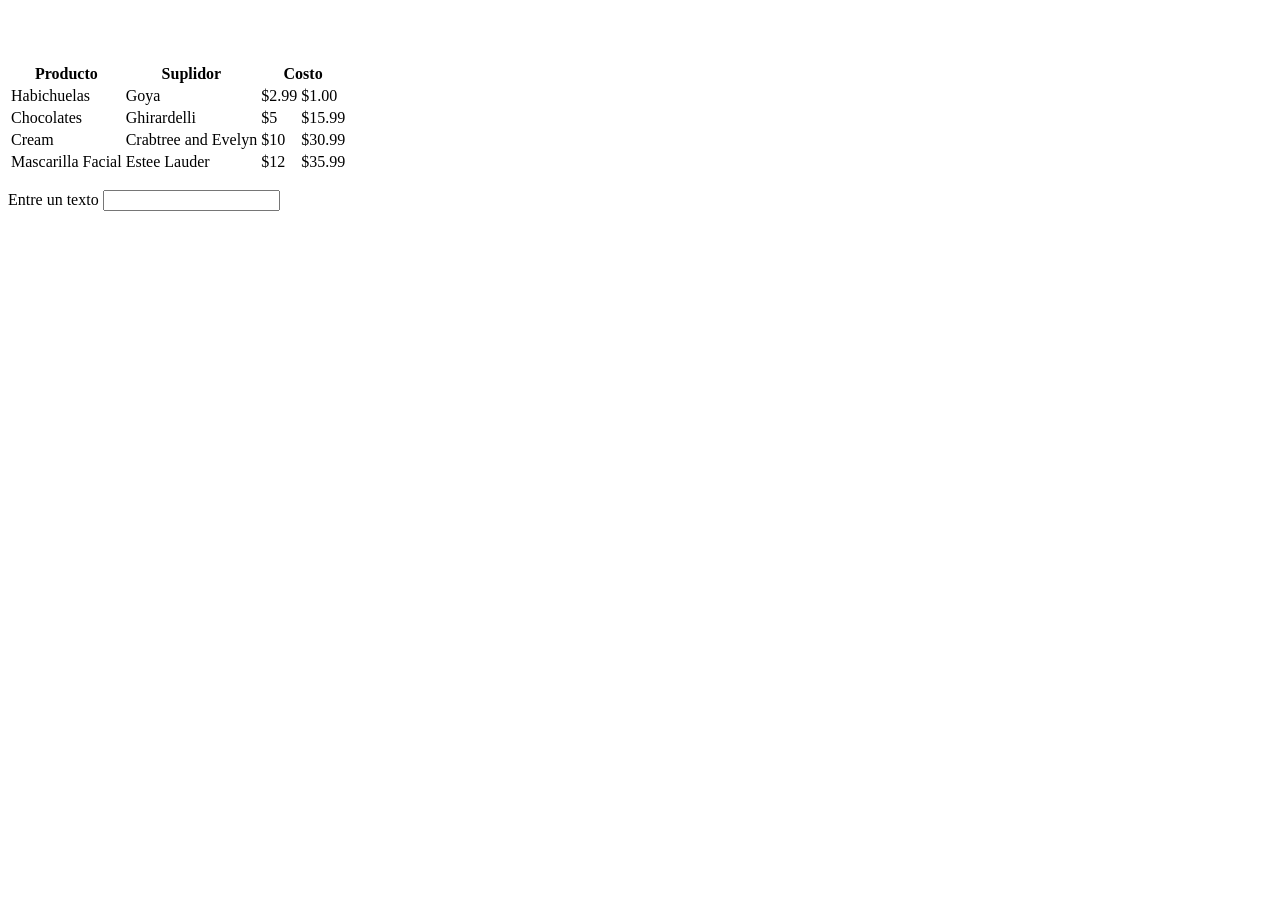
==== Pawsitive RescYou/index.html @ 65be2dcd "Añadí por primera vez el proyecto." ====
<html>
<head>
<title> Mi primera página </title>
<link type = "text/CSS" rel = "stylesheet" href = "miestilo2.css" >
</head>
<body>
<br><br><br>

<table>

<!-- Primera fila, titulo de las columnas -->
<tr>
<th>Producto</th>
<th>Suplidor</th>
<th colspan= 2> Costo</th>

</tr>

<tr><td> Habichuelas</td>
<td>Goya</td>
<td> $2.99</td>
<td> $1.00</td> 

<tr><td> Chocolates</td>
<td>Ghirardelli</td>
<td>$5</td>
<td>$15.99</td> 
</tr>

<tr><td> Cream</td>
<td>Crabtree and Evelyn</td>
<td>$10</td>
<td>$30.99</td> 
</tr>

<tr><td> Mascarilla Facial</td>
<td> Estee Lauder</td>
<td>$12</td>
<td>$35.99</td> 
</tr>

</table>

<form action = "URL">
<p>Entre un texto <input type = "text" name = “name” size = “25”> </p>
</form>
<br>
<br>
</body>
</html>
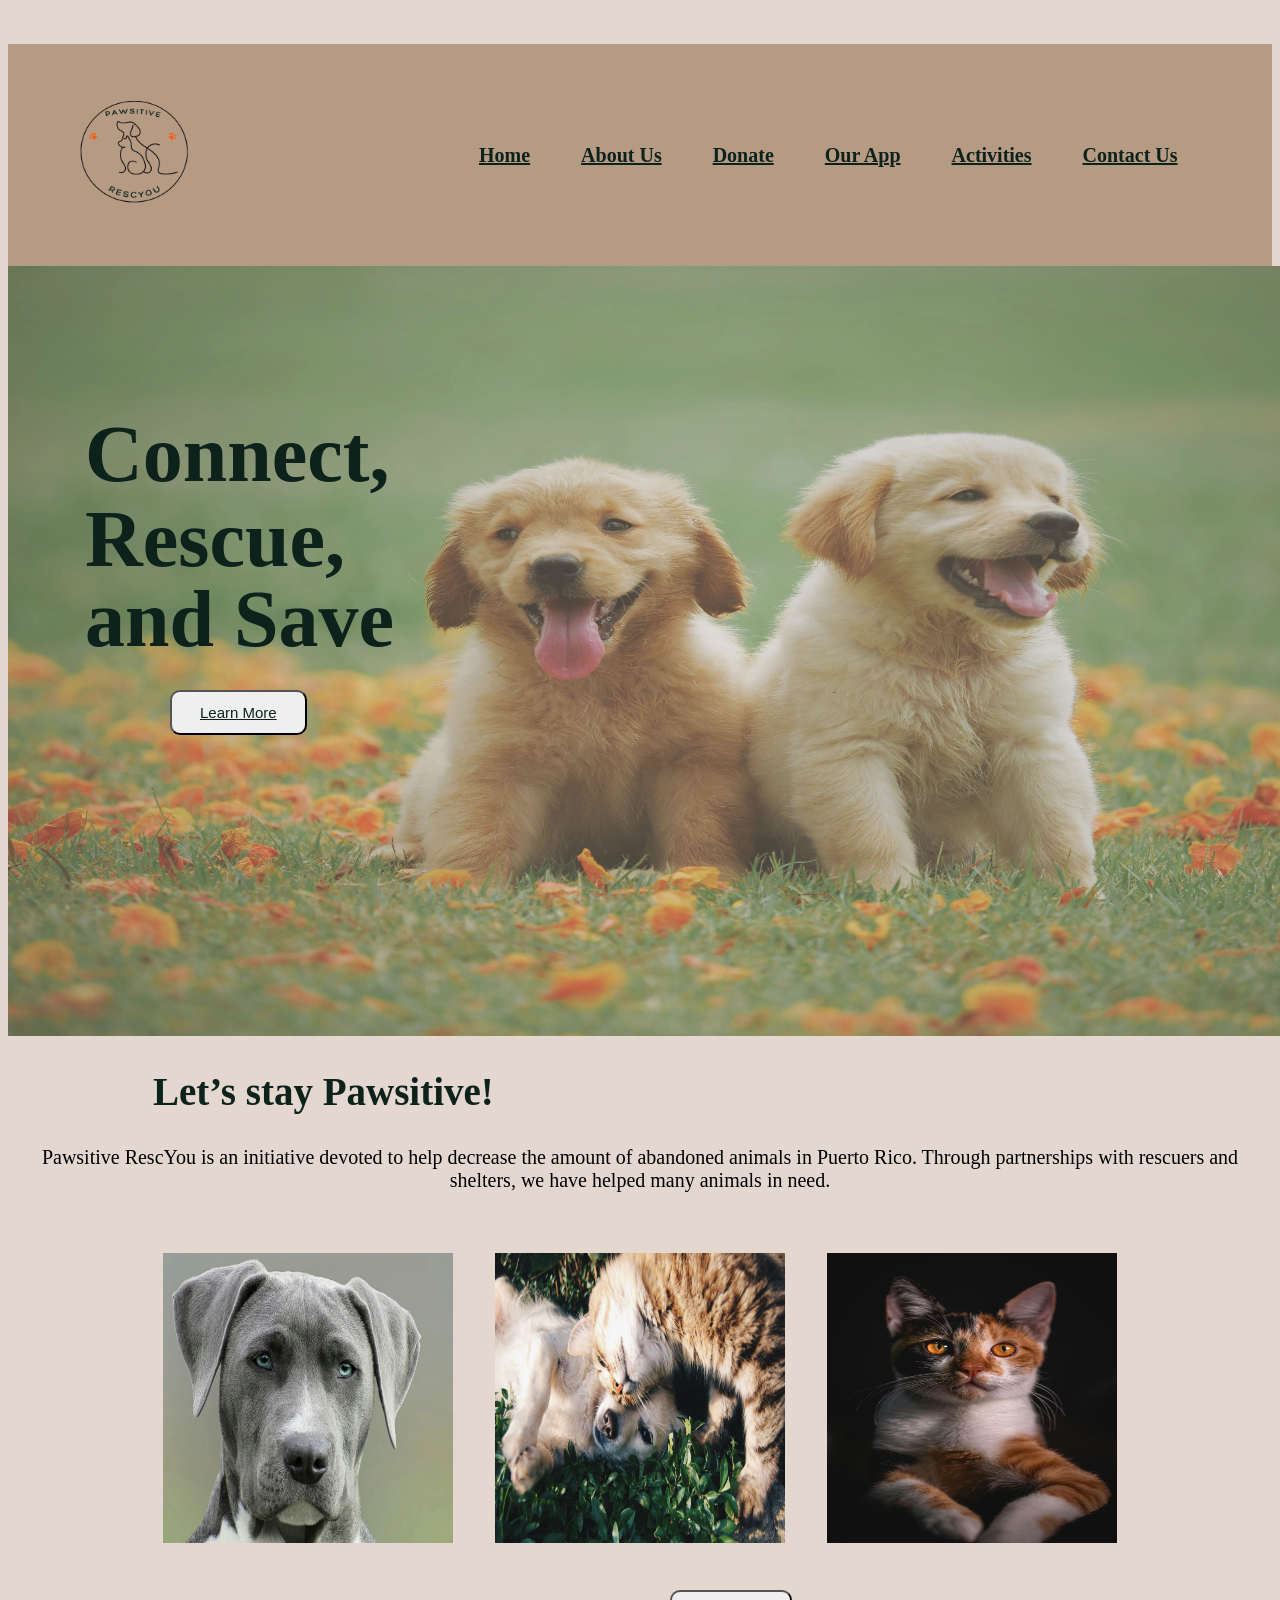
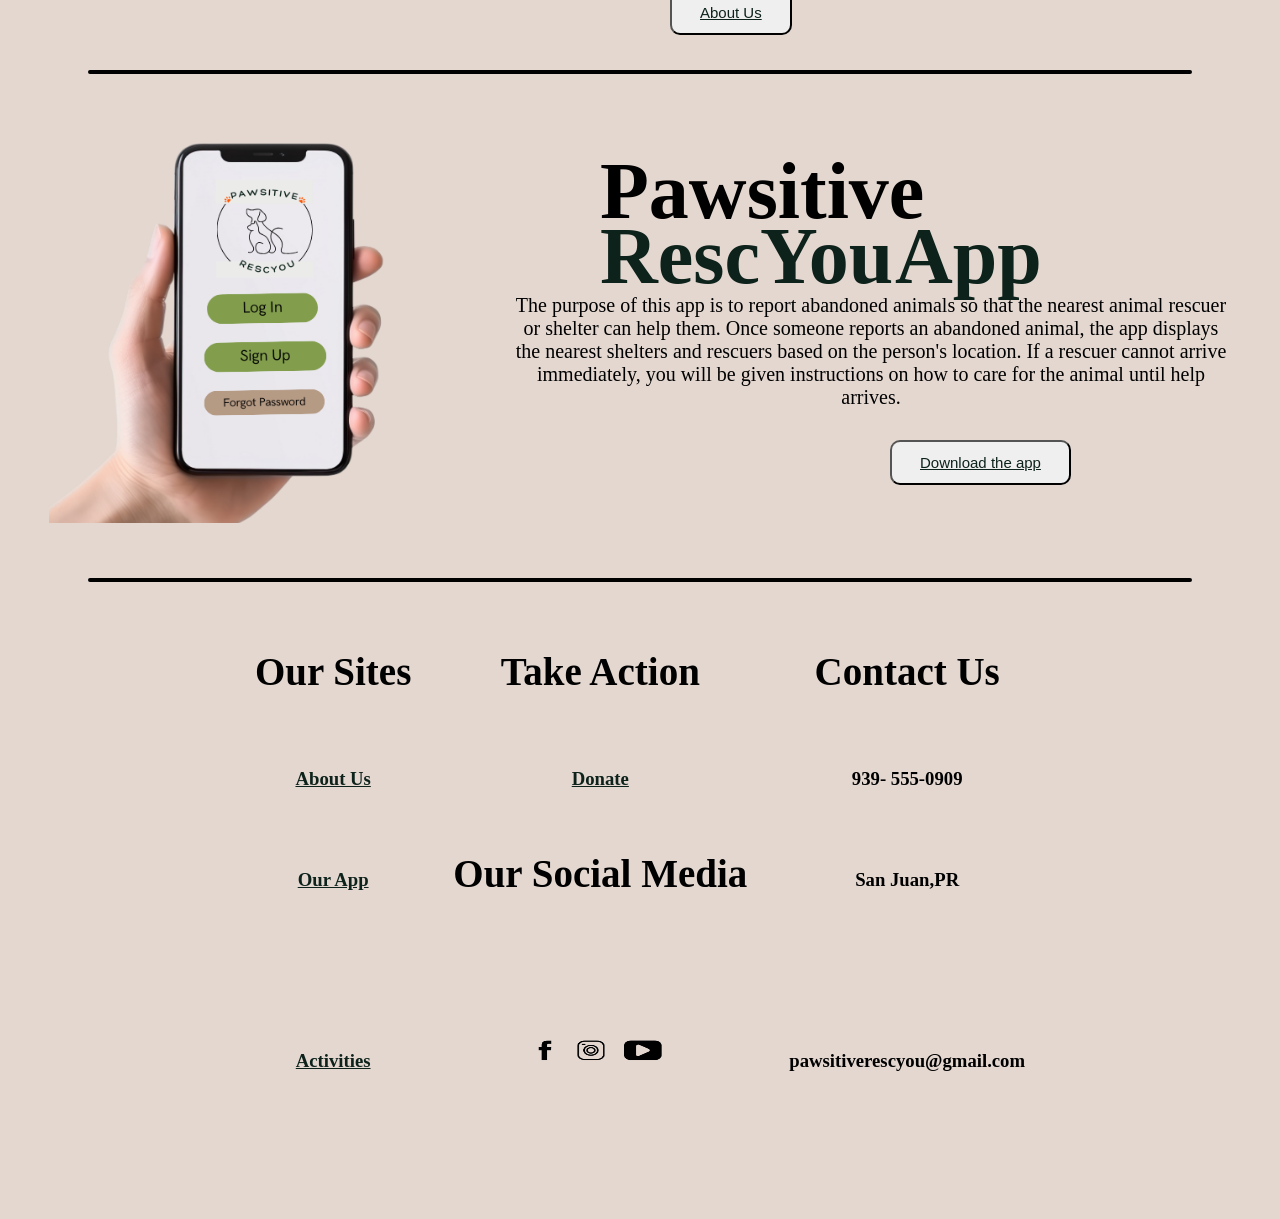
==== commit 9e2f46d6: "Revamp index.html for Pawsitive RescYou Updated the title and stylesheet link, added a navigation ba" ====
--- a/Pawsitive RescYou/index.html
+++ b/Pawsitive RescYou/index.html
@@ -1,50 +1,152 @@
 <html>
 <head>
-<title> Mi primera página </title>
-<link type = "text/CSS" rel = "stylesheet" href = "miestilo2.css" >
+<title> Pawsitive RescYou </title>
+<link type = "text/CSS" rel = "stylesheet" href = "estiloPawsitive.css" >
 </head>
 <body>
-<br><br><br>
+<br>
+<br>
 
-<table>
+<table id= "navigationbar" align= "center" cellspacing = "15">
+<tr>
+<!--La barra de navegación -->
+<th align = "left" colspan = "20" style= "float: right" > <img src = "Logo PawsitiveRescyou.png" alt = "Logo Pawsitive RescYou" height= "180px" width= "190">
+<th> </th>
+<th> </th>
+<th> </th>
+<th> </th>
+<th> </th>
+<th> </th>
+<th> </th>
+<th> </th>
+<th> </th>
+<th> </th>
+<th> </th>
+<th> </th>
+<th> </th>
+<th> </th>
 
-<!-- Primera fila, titulo de las columnas -->
-<tr>
-<th>Producto</th>
-<th>Suplidor</th>
-<th colspan= 2> Costo</th>
+<th aligh ="center" colspan = "20">  <a href= "Home.html"> Home </a>  </th> 
+<th> </th>
+<th> </th>
+<th aligh ="center" colspan = "20"> <a href="AboutUs.html"> About Us </a>  </th>
+<th> </th>
+<th> </th> 
+<th aligh ="center" colspan = "20"> <a href="Donate.html"> Donate </a>  </th> 
+<th> </th>
+<th> </th>
+<th aligh ="center" colspan = "20"> <a href= "OurApp.html" > Our App </a> </th>
+<th> </th>
+<th> </th>
+<th aligh ="center" colspan = "20"> <a href= "Activities.html" > Activities </a> </th>
+<th> </th>
+<th> </th>
+<th aligh ="center" colspan = "20"> <a href ="ContactUs.html" > Contact Us </a> </th>
+
 
 </tr>
+</table>
 
-<tr><td> Habichuelas</td>
-<td>Goya</td>
-<td> $2.99</td>
-<td> $1.00</td> 
+<!--La imagen del centro de la pagina  -->
+<center class = "container" >
+<img class = "imgOp" src="ImagenHome.jpg" alt="centered image" height="770px" width="1460px">
+<h1 class = "seccionConnect" > Connect, </h1>
+<h1 class ="seccionRescue" > Rescue, </h1>
+<h1 class = "seccionSafe" > and Save </h1>
 
-<tr><td> Chocolates</td>
-<td>Ghirardelli</td>
-<td>$5</td>
-<td>$15.99</td> 
+<button class = "buttonLearn" type="button"> <a href="AboutUs.html"> Learn More </a> </button>
+</center>
+
+<br>
+
+<!--La segunda sección de la página web  -->
+
+<br>
+<h2 class= "seccionLetStay"> Let’s stay Pawsitive! </h2>
+<br>
+<br>
+<br>
+<p align = "center" > Pawsitive RescYou is an initiative devoted to help decrease the amount of abandoned animals in Puerto Rico. Through partnerships with rescuers and shelters, we have helped many animals in need. </p> 
+
+<!--Las tres imágenes de los animales -->
+<table  align= "center" cellspacing="40">
+<tr>
+<th align="center" colspan= "1"> <img src = "Dog.jpg" alt = "Dog Image" height= "290px" width= "290">
+</th>
+<th align="center" colspan="1"> <img src = "Dog and Cat.jpg" alt = "Dog and Cat Image" height= "290px" width= "290">
+</th>
+<th align="center" colspan="1"> <img src = "Cat.jpg" alt = "Cat Image" height= "290px" width= "290"> </th>
+</tr>
+</table>
+
+<table align= "center">
+<tr>
+<th> <button class = "buttonAbout" type = "button" >  <a href="AboutUs.html"> About Us </a>  </button> </th>
+</tr>
+</table>
+
+
+<br>
+<br>
+<br>
+<br>
+
+<hr>
+
+<!--La tercera sección de la pagina en donde se presenta la aplicación Pawsitive RescYou -->
+<h2 class= "tituloPawsitive" align = "center"> Pawsitive</h2>
+<h2 class= "tituloRescYou" > RescYou </h2>
+<h2 class = "tituloAPP" > App </h2>
+
+<table align = center cellspacing = "40" >
+<tr>
+<th align="center" colspan="1"> <img src = "Pawsitive RescYou App.png" alt = "Pawsitive RescYou App" height= "400px" width= "420"> </th>
+
+<td align = "center" >
+<br>
+<br>
+<p class = "normal" >
+The purpose of this app is to report abandoned animals so that the nearest animal rescuer or shelter can help them. Once someone reports an abandoned animal, the app displays the nearest shelters and rescuers based on the person's location. 
+If a rescuer cannot arrive immediately, you will be given instructions on how to care for the animal until help arrives. 
+</p> 
+</td>
+</th>
 </tr>
 
-<tr><td> Cream</td>
-<td>Crabtree and Evelyn</td>
-<td>$10</td>
-<td>$30.99</td> 
+<table align= "center">
+<tr>
+<th> <button class = "buttonAPP" type = "button" >  <a href="AboutUs.html"> Download the app </a>  </button> </th>
+</tr>
+</table>
+
+
+<hr>
+
+<!--El menú del final de la pagina  -->
+<table align = "center" cellspacing = "40" >
+
+<tr>
+<th><h2>Our Sites</h2></th>
+<th><h2>Take Action</h2></th>
+<th><h2>Contact Us</h2></th>
 </tr>
 
-<tr><td> Mascarilla Facial</td>
-<td> Estee Lauder</td>
-<td>$12</td>
-<td>$35.99</td> 
+<tr align = "center" ><td><h3><a href="AboutUs.html"> About Us </a> </h3> </td> 
+<td align = "center" > <h3> <a href="Donate.html"> Donate </a> </h3> </td> 
+<br>
+<td align = "center" ><h3> 939- 555-0909 </h3></td>
+
+
+<tr align = "center" ><td><h3> <a href= "OurApp.html" > Our App </a> </h3> </td>
+<td align = "center" ><h2> Our Social Media</h2> </td>
+<td align = "center" ><h3> San Juan,PR</h3></td>
+
+<tr align = "center" ><td><h3><a href= "Activities.html" > Activities </a> </h3></td>
+<td align = "center"> <img src = "LogosRedes.png" height = "200px" width = "280" > </td>
+<td align = "center" ><h3>pawsitiverescyou@gmail.com</h3></td>
+
 </tr>
-
 </table>
 
-<form action = "URL">
-<p>Entre un texto <input type = "text" name = “name” size = “25”> </p>
-</form>
-<br>
-<br>
 </body>
-</html>+</html>
--- a/Pawsitive RescYou/estiloPawsitive.css
+++ b/Pawsitive RescYou/estiloPawsitive.css
@@ -0,0 +1,169 @@
+/* El color de fondo y la letra que se presentará en la página */
+
+body {
+	font-family:Calibri; background-color: #E3D7D0;
+}
+
+/* El tamaño que establecí para el heading H1.*/	
+
+h1 {
+	font-size: 50px
+}
+
+/* El tamaño que establecí para el heading H2.*/
+
+h2 {
+	font-size: 39px
+}
+
+/* El texto de la tabla se colocará en el centro.*/
+
+table {
+	text-align: center
+}
+		
+/*Representa el color que será colocado en los vinculo. */
+	
+a {
+	color: #0D221B
+}
+
+/* La letra y el tamaño de la letra establecida para los párrafos*/	
+p { 
+	font-size: 20px
+}
+
+/* Requisitos para la barra de navegación.*/
+
+#navigationbar {
+	font-size:20px;
+	display: block;
+	background-color: #B59A84;
+	padding: 5px 10px;
+}
+
+/* Función para las tablas que tiene la letra y tamaño y se tiene que aplicar individualmente a la tabla. */
+#mitabla{
+	font-family:calibri;
+	font-size: 20px
+}
+
+.imgOp {
+	opacity: 0.8
+}
+
+/* Función de la palabra Connect que se encuentra al frente de la imagen del centro de la página.*/
+
+.seccionConnect {
+	position:absolute;
+	top:355px;
+	left:85px;
+	color:  #0D221B;
+	font-size: 80px;
+}
+
+/* Función de la palabra Rescue que se encuentra al frente de la imagen del centro de la página. */
+
+.seccionRescue {
+	position:absolute;
+	top: 440px;
+	left:85px;
+	color: #0D221B;
+	font-size: 80px;
+}
+
+/* Función de la palabra Safe que se encuentra al frente de la imagen del centro de la página. */
+
+.seccionSafe {
+	position:absolute;
+	top: 520px;
+	left:85px;
+	color: #0D221B;
+	font-size: 80px
+}
+
+/* Clase de botón Learn More*/
+
+.buttonLearn {
+	position:absolute;
+	top: 690px;
+	left:170px;
+	border-radius: 10px;
+	padding: 12px 28px;
+	color: #0D221B;
+	font-size: 15px
+}
+/*Coloca el texto Lets Stay Positive en la parte derecha de la página.*/
+
+.seccionLetStay {
+	position:absolute;
+	top: 1025px;
+	left:125px;
+	border: 10px;
+	padding: 12px 28px;
+	color: #0D221B;
+	font-size: 39px
+}
+
+/* Clase de botón About Us */
+
+.buttonAbout {
+	position:absolute;
+	top: 1590px;
+	left:670px;
+	border-radius: 10px;
+	padding: 12px 28px;
+	color: #0D221B;
+	font-size: 15px
+}
+
+/* Clase hr que hace mas grande la linea negra */
+
+hr {
+	border: 2px solid black;
+	width: 1100px;
+	border-radius: 10px;
+}
+
+/* Titulo de Pawsitive RescYou App */
+.tituloPawsitive {
+	position:absolute;
+	top: 1680px;
+	left:600px;
+	border: 20px;
+	font-size:80px;
+}
+
+/* Titulo de Pawsitive RescYou App */
+.tituloRescYou {
+	position:absolute;
+	top:1745px;
+	left:600px;
+	color:  #0D221B;
+	font-size: 80px;
+}
+
+/* Titulo de Pawsitive RescYou App */
+.tituloAPP {
+	position:absolute;
+	top:1745px;
+	left:895px;
+	color:  #0D221B;
+	font-size: 80px;
+}
+
+/* Buton download APP*/
+.buttonAPP {
+	position:absolute;
+	top: 2040px;
+	left:890px;
+	border-radius: 10px;
+	padding: 12px 28px;
+	color: orange;
+	font-size: 15px;
+}
+
+
+	
+	
+	
